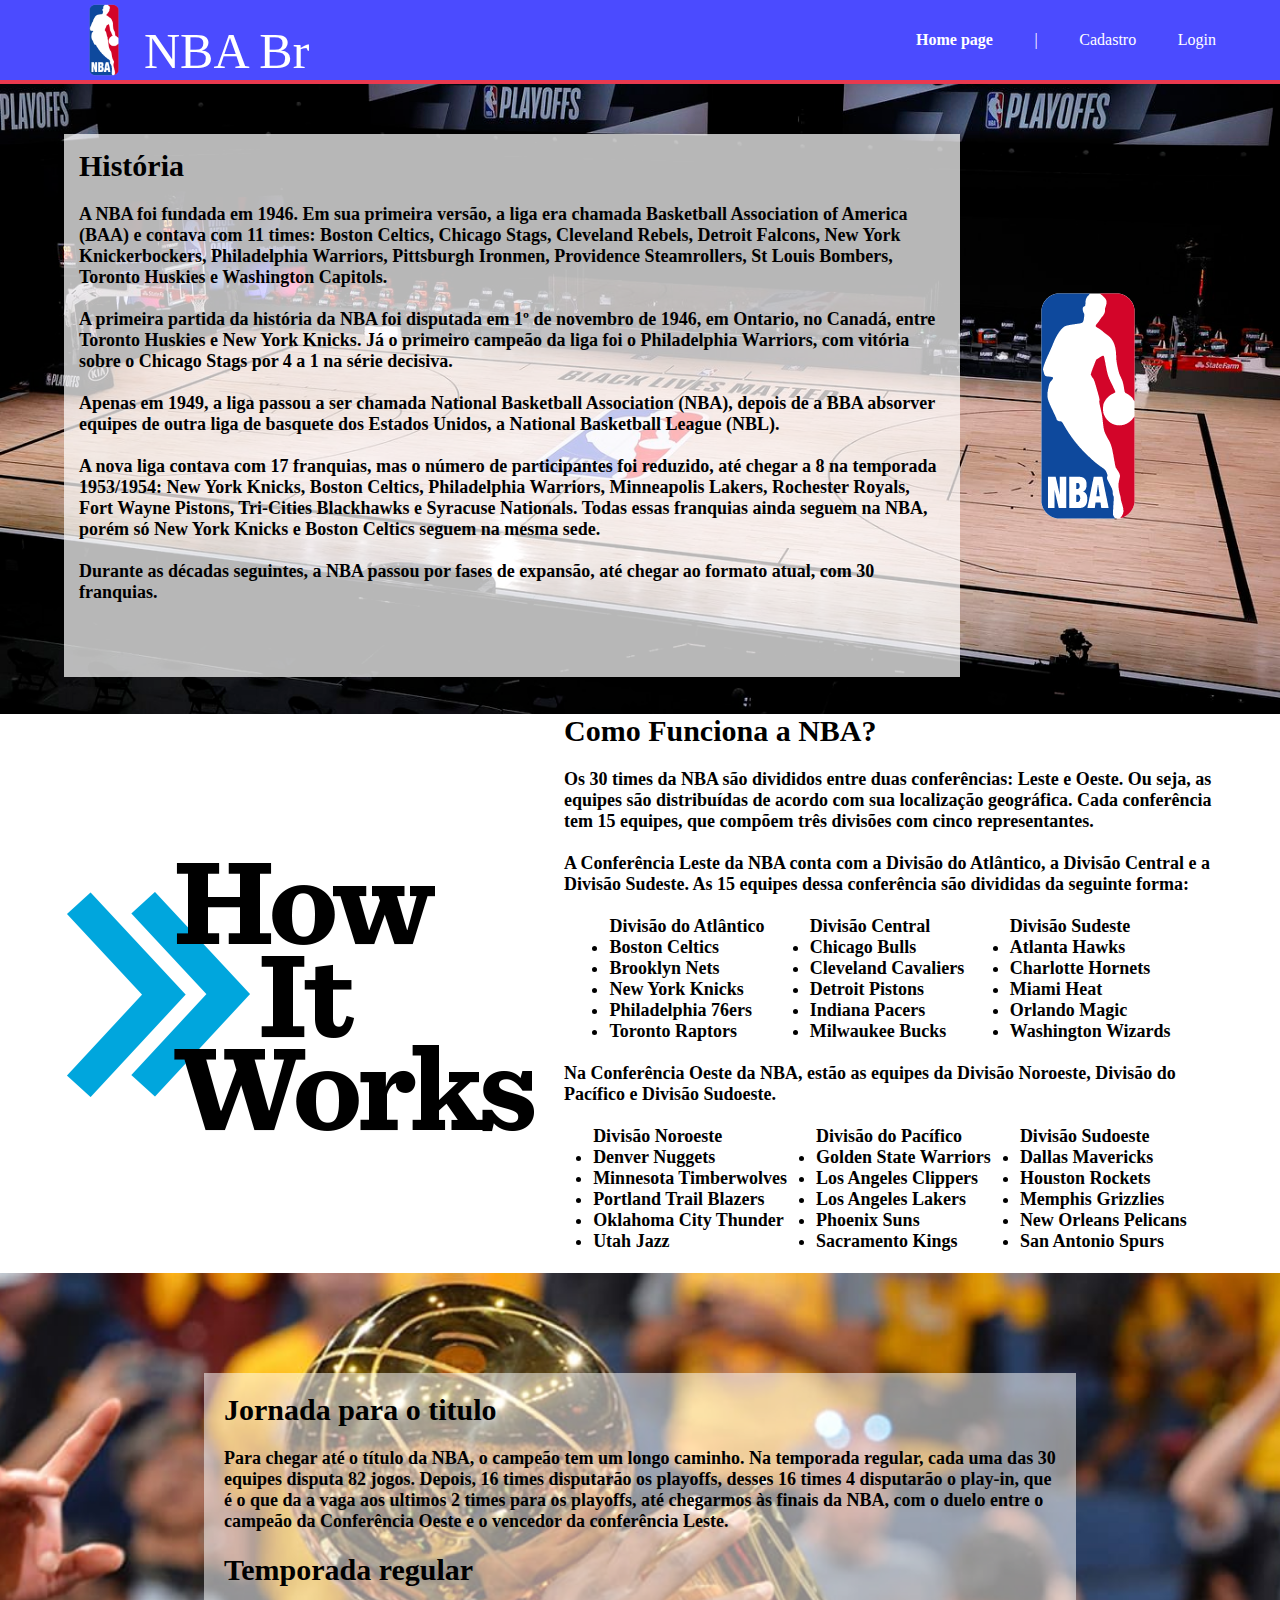
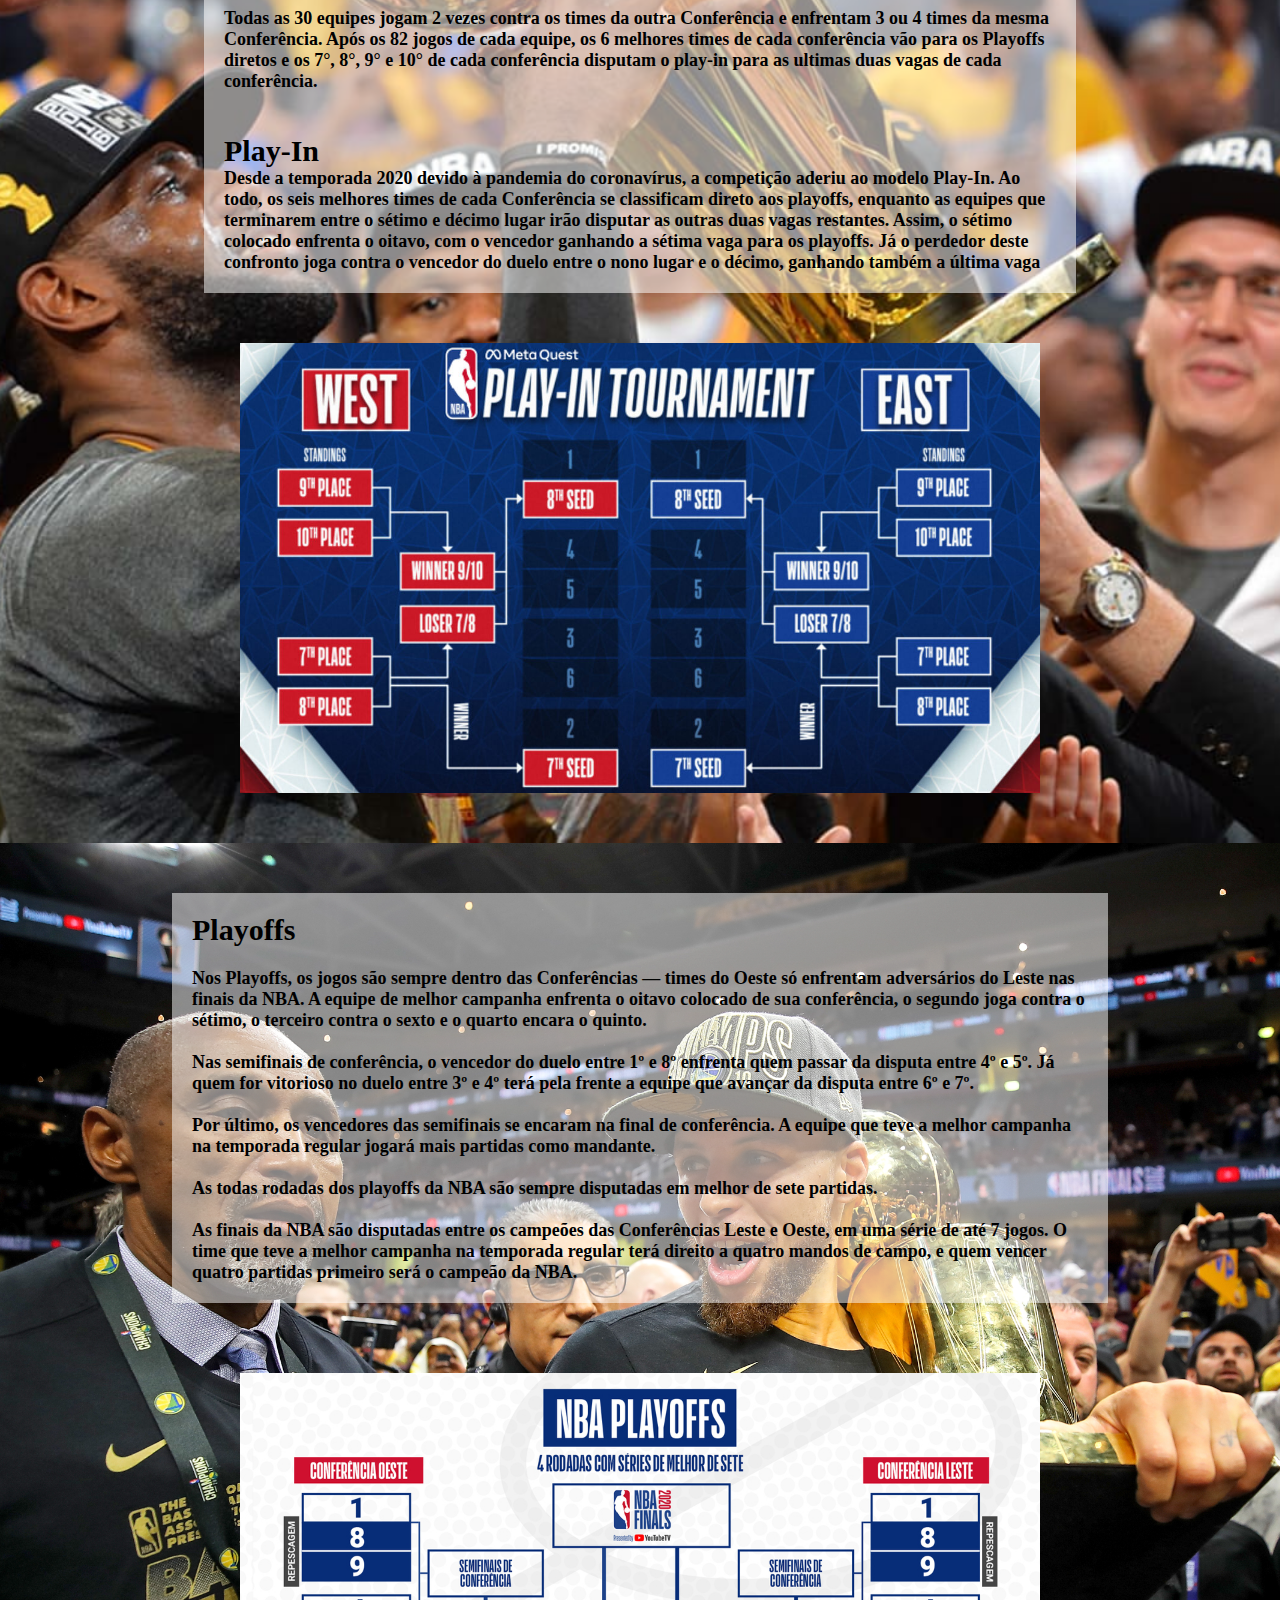
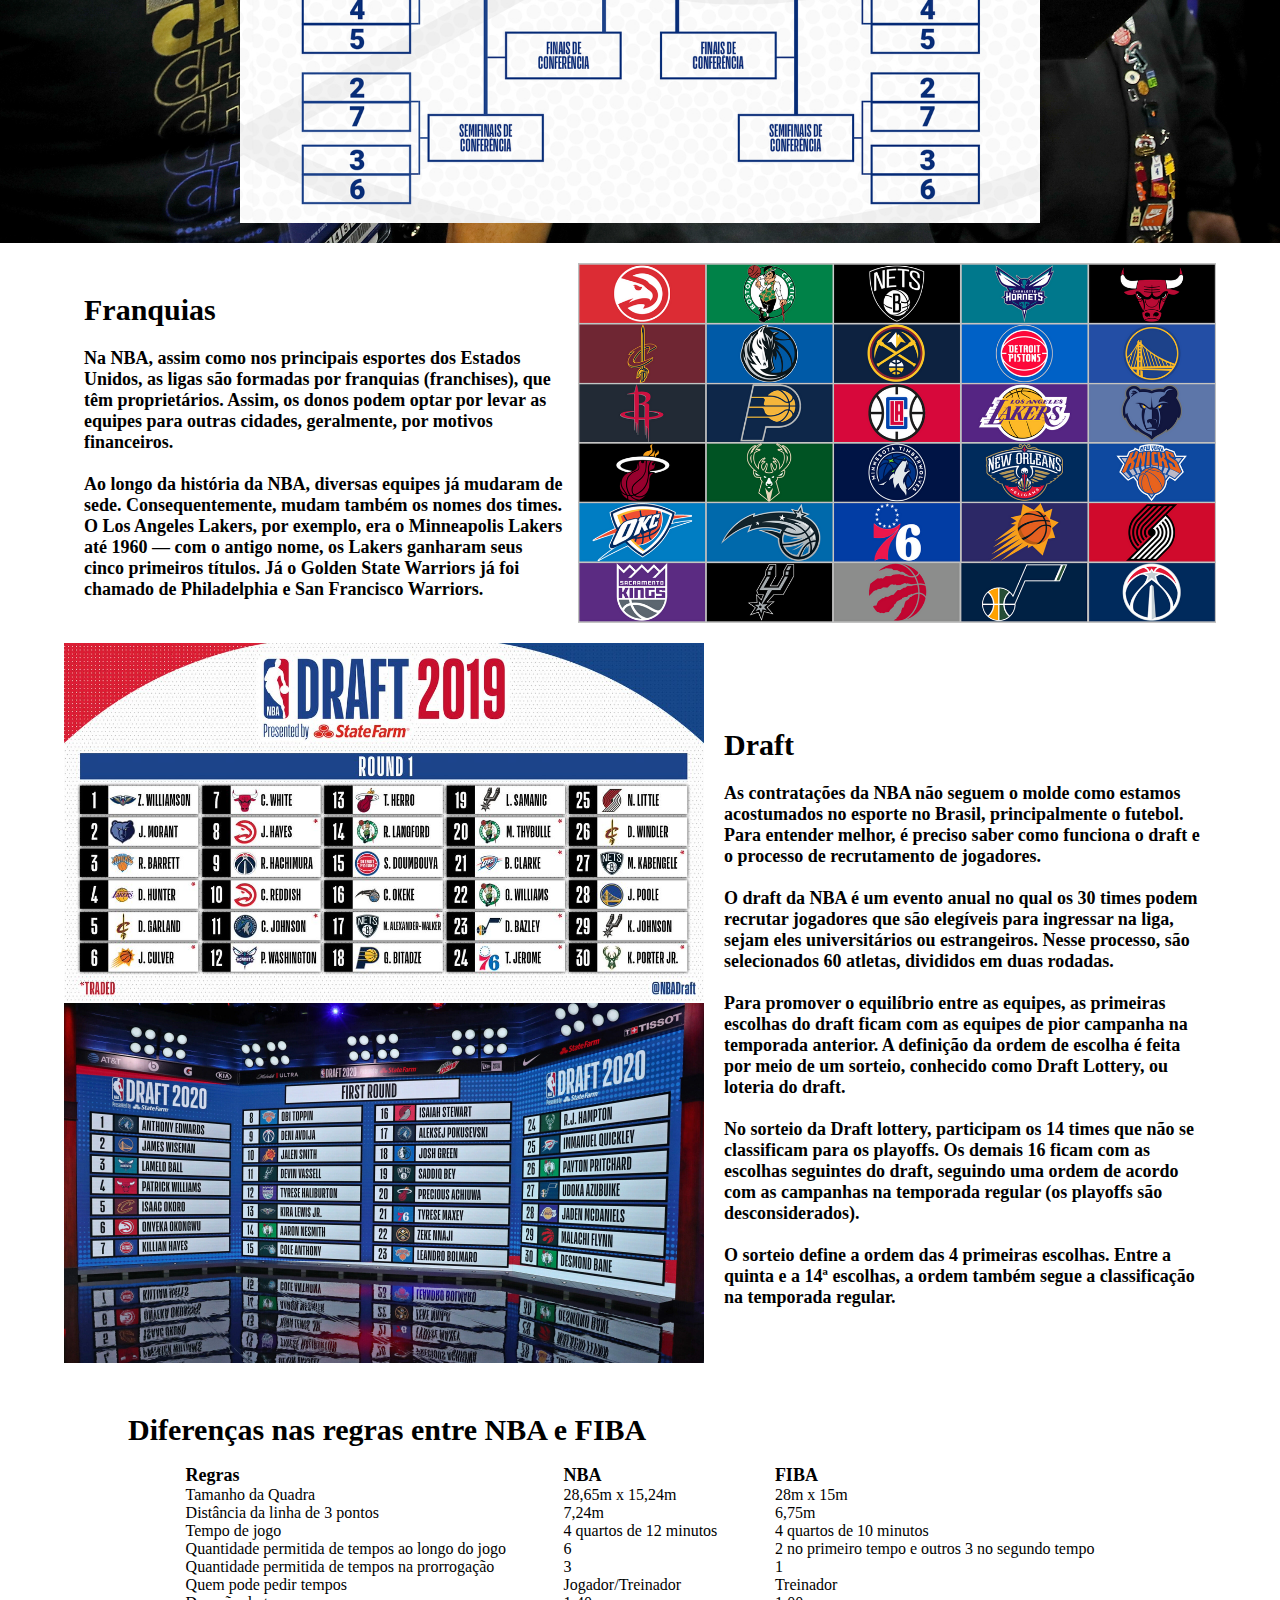
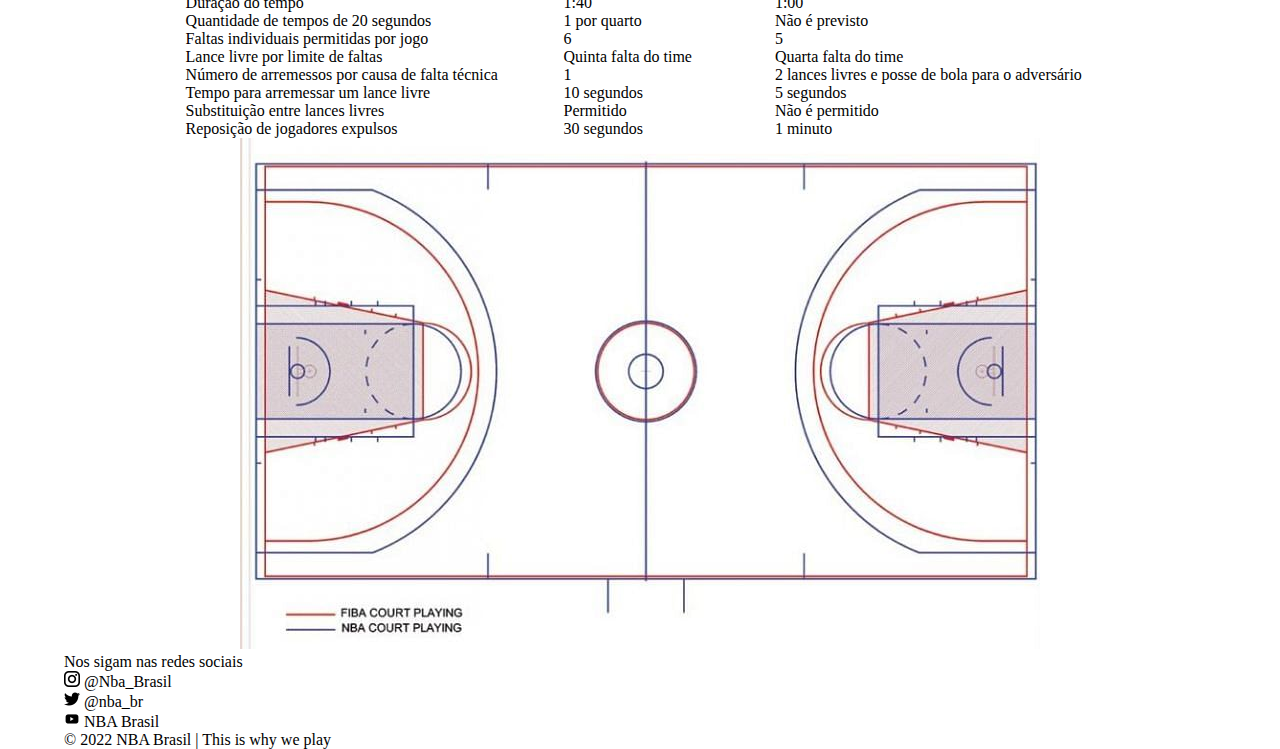
==== index.html @ f2b16d38 "index quase completa" ====
<!DOCTYPE html>
<html lang="en">

<head>
    <meta charset="UTF-8">
    <meta http-equiv="X-UA-Compatible" content="IE=edge">
    <meta name="viewport" content="width=device-width, initial-scale=1.0">
    <link rel="stylesheet" href="./css/index.css">
    <title>NBA Brasil</title>
</head>

<body>
    <!--Header-->
    <div class="header">
        <div class="container">
            <div class="logo_titulo">
                <img class="logo_nba" src="./assets/logonba.png" alt="Logo NBA">
                <h1 class="titulo_header">NBA Br</h1>
            </div>
            <ul class="navegacao_header">
                <li class="agora">Home page</li>
                <li>|</li>
                <li>
                    <a href="#">Cadastro</a>
                </li>
                <li>
                    <a href="#">Login</a>
                </li>
            </ul>
        </div>
    </div>
    <main>
        <div class="banner1">
            <div class="container">
                <div class="historia">
                    <h1 class="titulo_banner">História</h1>
                    <br>
                    <p>A NBA foi fundada em 1946. Em sua primeira versão, a liga era chamada Basketball Association of
                        America (BAA) e contava com 11 times: Boston Celtics, Chicago Stags, Cleveland Rebels, Detroit
                        Falcons, New York Knickerbockers, Philadelphia Warriors, Pittsburgh Ironmen, Providence
                        Steamrollers, St Louis Bombers, Toronto Huskies e Washington Capitols.
                        <br> <br>
                        A primeira partida da história da NBA foi disputada em 1º de novembro de 1946, em Ontario, no
                        Canadá, entre Toronto Huskies e New York Knicks. Já o primeiro campeão da liga foi o
                        Philadelphia Warriors, com vitória sobre o Chicago Stags por 4 a 1 na série decisiva.
                        <br> <br>
                        Apenas em 1949, a liga passou a ser chamada National Basketball Association (NBA), depois de a
                        BBA absorver equipes de outra liga de basquete dos Estados Unidos, a National Basketball League
                        (NBL).
                        <br><br>
                        A nova liga contava com 17 franquias, mas o número de participantes foi reduzido, até chegar a 8
                        na temporada 1953/1954: New York Knicks, Boston Celtics, Philadelphia Warriors, Minneapolis
                        Lakers, Rochester Royals, Fort Wayne Pistons, Tri-Cities Blackhawks e Syracuse Nationals. Todas
                        essas franquias ainda seguem na NBA, porém só New York Knicks e Boston Celtics seguem na mesma
                        sede.
                        <br><br>
                        Durante as décadas seguintes, a NBA passou por fases de expansão, até chegar ao formato atual,
                        com 30 franquias.
                    </p>
                </div>
                <div class="imagem_lateral">
                    <img class="first_imagem_lateral" src="./assets/logonba.png" alt="nba logo">
                </div>
            </div>
        </div>
        <div class="container">
            <div class="funcionamento">
                <div class="imagem_lateral">
                    <img src="./assets/how-it-works.png" alt="">
                </div>
                <div class="texto_funcionamento">
                    <h1 class="titulo_banner">Como Funciona a NBA?</h1> <br>
                    <p>
                        Os 30 times da NBA são divididos entre duas conferências: Leste e Oeste. Ou seja, as equipes são
                        distribuídas de acordo com sua localização geográfica. Cada conferência tem 15 equipes, que
                        compõem
                        três divisões com cinco representantes.
                        <br><br>
                        A Conferência Leste da NBA conta com a Divisão do Atlântico, a Divisão Central e a Divisão
                        Sudeste.
                        As 15 equipes dessa conferência são divididas da seguinte forma: <br> <br>
                    <div class="divisoes">
                        <div class="divisao_Atlântico">
                            Divisão do Atlântico
                            <li>
                                Boston Celtics
                            </li>
                            <li>
                                Brooklyn Nets
                            </li>
                            <li>
                                New York Knicks
                            </li>
                            <li>
                                Philadelphia 76ers
                            </li>
                            <li>
                                Toronto Raptors
                            </li>
                        </div>
                        <div class="divisao_central">
                            Divisão Central
                            <li>
                                Chicago Bulls
                            </li>
                            <li>
                                Cleveland Cavaliers
                            </li>
                            <li>
                                Detroit Pistons
                            </li>
                            <li>
                                Indiana Pacers
                            </li>
                            <li>
                                Milwaukee Bucks
                            </li>
                        </div>
                        <div class="divisoes_Sudeste">
                            Divisão Sudeste
                            <li>
                                Atlanta Hawks
                            </li>
                            <li>
                                Charlotte Hornets
                            </li>
                            <li>
                                Miami Heat
                            </li>
                            <li>
                                Orlando Magic
                            </li>
                            <li>
                                Washington Wizards
                            </li>
                        </div>

                    </div><br>
                    Na Conferência Oeste da NBA, estão as equipes da Divisão Noroeste, Divisão do Pacífico e Divisão
                    Sudoeste. <br><br>
                    <div class="divisoes">
                        <div class="noroeste">

                            Divisão Noroeste
                            <li>
                                Denver Nuggets
                            </li>
                            <li>
                                Minnesota Timberwolves
                            </li>
                            <li>
                                Portland Trail Blazers
                            </li>
                            <li>
                                Oklahoma City Thunder
                            </li>
                            <li>
                                Utah Jazz
                            </li>
                        </div>
                        <div class="pacifico">

                            Divisão do Pacífico
                            <li>
                                Golden State Warriors
                            </li>
                            <li>
                                Los Angeles Clippers
                            </li>
                            <li>
                                Los Angeles Lakers
                            </li>
                            <li>
                                Phoenix Suns
                            </li>
                            <li>
                                Sacramento Kings
                            </li>
                        </div>
                        <div class="sudoeste">

                            Divisão Sudoeste
                            <li>
                                Dallas Mavericks
                            </li>
                            <li>
                                Houston Rockets
                            </li>
                            <li>
                                Memphis Grizzlies
                            </li>
                            <li>
                                New Orleans Pelicans
                            </li>
                            <li>
                                San Antonio Spurs
                            </li>
                        </div>
                    </div>
                    </p> <br>
                </div>
            </div>
        </div>
        <div class="banner2">
            <div class="container">
                <div class="temporada">
                    <h1 class="titulo_banner">Jornada para o titulo</h1><br>
                    <p>
                        Para chegar até o título da NBA, o campeão tem um longo caminho. Na temporada regular, cada uma
                        das 30 equipes disputa 82 jogos. Depois, 16 times disputarão os playoffs, desses 16 times 4
                        disputarão o play-in, que é o que da a vaga aos ultimos 2 times para os playoffs, até chegarmos às finais da NBA, com o duelo entre o campeão da Conferência Oeste e o vencedor da conferência Leste. <br><br>

                    <h1 class="titulo_banner">Temporada regular</h1> <br>
                    Todas as 30 equipes jogam 2 vezes contra os times da outra Conferência e enfrentam 3 ou 4 times da
                    mesma Conferência. Após os 82 jogos de cada equipe, os 6 melhores times de cada conferência vão para os Playoffs diretos e os 7°, 8°, 9° e 10° de cada conferência disputam o play-in para as ultimas
                    duas vagas de cada conferência.
                    </p><br><br>
                    <p>
                    <h1 class="titulo_banner">Play-In</h1>
                    Desde a temporada 2020 devido à pandemia do coronavírus, a competição aderiu ao modelo Play-In. Ao
                    todo, os seis melhores times de cada Conferência se classificam direto aos playoffs, enquanto as
                    equipes que terminarem entre o sétimo e décimo lugar irão disputar as outras duas vagas restantes.
                    Assim, o sétimo colocado enfrenta o oitavo, com o vencedor ganhando a sétima vaga para os playoffs.
                    Já o perdedor deste confronto joga contra o vencedor do duelo entre o nono lugar e o décimo,
                    ganhando também a última vaga
                    </p>
                </div>
                <img class="img_lebron_winnig" src="./assets/play-in.jpg" alt="">
            </div>
        </div>
        <div class="banner3">
            <div class="container">
                <div class="play_off">
                    <h1 class="titulo_banner">Playoffs</h1> <br>
                    <p>
                        Nos Playoffs, os jogos são sempre dentro das Conferências — times do Oeste só enfrentam
                        adversários do Leste nas finais da NBA. A equipe de melhor campanha enfrenta o oitavo colocado
                        de sua conferência, o segundo joga contra o sétimo, o terceiro contra o sexto e o quarto encara o quinto.
                        <br><br>
                        Nas semifinais de conferência, o vencedor do duelo entre 1º e 8º enfrenta quem passar da disputa entre 4º e 5º. Já quem for vitorioso no duelo entre 3º e 4º terá pela frente a equipe que avançar da disputa entre 6º e 7º.
                        <br><br>
                        Por último, os vencedores das semifinais se encaram na final de conferência. A equipe que teve a melhor campanha na temporada regular jogará mais partidas como mandante.
                        <br><br>
                        As todas rodadas dos playoffs da NBA são sempre disputadas em melhor de sete partidas. <br><br>
                        As finais da NBA são disputadas entre os campeões das Conferências Leste e Oeste, em uma série
                        de até 7 jogos. O time que teve a melhor campanha na temporada regular terá direito a quatro
                        mandos de campo, e quem vencer quatro partidas primeiro será o campeão da NBA.
                    </p>
                </div>
                <img class="img_curry_winnig" src="./assets/play-off.jpg" alt="">
            </div>
        </div>
        <div class="container">
            <div class="franquias">
                <h1 class="titulo_banner">Franquias</h1> <br>
                <p>
                    Na NBA, assim como nos principais esportes dos Estados Unidos, as ligas são formadas por franquias
                    (franchises), que têm proprietários. Assim, os donos podem optar por levar as equipes para outras
                    cidades, geralmente, por motivos financeiros. <br><br>

                    Ao longo da história da NBA, diversas equipes já mudaram de sede. Consequentemente, mudam também os nomes dos times. O Los Angeles Lakers, por exemplo, era o Minneapolis Lakers até 1960 — com o antigo nome, os Lakers ganharam seus cinco primeiros títulos. Já o Golden State Warriors já foi chamado de Philadelphia e San Francisco Warriors.
                </p>
            </div>
            <img class="imagem_franquias" src="./assets/franquias.png" alt="">
        </div>
        <div class="container">
            <div class="imagens_draft">
                <img src="./assets/draft_2019.jpg" alt="" class="imagem_draft">
                <img src="./assets/draft_2020.png" alt="" class="imagem_draft_2020">
            </div>
            <div class="draft">
                <h1 class="titulo_banner">Draft</h1> <br>
                <p>
                    As contratações da NBA não seguem o molde como estamos acostumados no esporte no Brasil, principalmente o futebol. Para entender melhor, é preciso saber como funciona o draft e o processo de recrutamento de jogadores. <br><br>
                    O draft da NBA é um evento anual no qual os 30 times podem recrutar jogadores que são elegíveis para ingressar na liga, sejam eles universitários ou estrangeiros. Nesse processo, são selecionados 60 atletas, divididos em duas rodadas. <br><br>

                    Para promover o equilíbrio entre as equipes, as primeiras escolhas do draft ficam com as equipes de pior campanha na temporada anterior. A definição da ordem de escolha é feita por meio de um sorteio, conhecido como Draft Lottery, ou loteria do draft. <br><br>

                    No sorteio da Draft lottery, participam os 14 times que não se classificam para os playoffs. Os demais 16 ficam com as escolhas seguintes do draft, seguindo uma ordem de acordo com as campanhas na temporada regular (os playoffs são desconsiderados). <br><br>

                    O sorteio define a ordem das 4 primeiras escolhas. Entre a quinta e a 14ª escolhas, a ordem também segue a classificação na temporada regular.
                </p>
            </div>
        </div>
        <div class="container_nba_x_fiba">
            <div class="diferenca_nba">
                <h1 class="titulo_banner">Diferenças nas regras entre NBA e FIBA</h1> <br>
                <div class="regras_diferentes">
                    <div class="regras_gerais"> 
                        <h1 class="lista_regras">Regras</h1>
                        <li>Tamanho da Quadra</li>
                        <li>Distância da linha de 3 pontos</li>
                        <li>Tempo de jogo</li>
                        <li>Quantidade permitida de tempos ao longo do jogo</li>
                        <li>Quantidade permitida de tempos na prorrogação</li>
                        <li>Quem pode pedir tempos</li>
                        <li>Duração do tempo</li>
                        <li>Quantidade de tempos de 20 segundos</li>
                        <li>Faltas individuais permitidas por jogo	</li>
                        <li>Lance livre por limite de faltas</li>
                        <li>Número de arremessos por causa de falta técnica</li>
                        <li>Tempo para arremessar um lance livre</li>
                        <li>Substituição entre lances livres</li>
                        <li>Reposição de jogadores expulsos</li>
                    </div>
                    <div class="nba_regas"> 
                        <h1 class="lista_regras">NBA</h1>
                        <li>28,65m x 15,24m</li>
                        <li>7,24m</li>
                        <li>4 quartos de 12 minutos</li>
                        <li>6</li>
                        <li>3</li>
                        <li>Jogador/Treinador</li>
                        <li>1:40</li>
                        <li>1 por quarto</li>
                        <li>6</li>
                        <li>Quinta falta do time</li>
                        <li>1</li>
                        <li>10 segundos</li>
                        <li>Permitido</li>
                        <li>30 segundos</li>
                    </div>
                    <div class="fiba_regras">
                        <h1 class="lista_regras">FIBA</h1>
                        <li>28m x 15m</li>
                        <li>6,75m</li>
                        <li>4 quartos de 10 minutos</li>
                        <li>2 no primeiro tempo e outros 3 no segundo tempo</li>
                        <li>1</li>
                        <li>Treinador</li>
                        <li>1:00</li>
                        <li>Não é previsto</li>
                        <li>5</li>
                        <li>Quarta falta do time</li>
                        <li>2 lances livres e posse de bola para o adversário</li>
                        <li>5 segundos</li>
                        <li>Não é permitido</li>
                        <li>1 minuto</li>
                    </div>
                </div>
            </div>
            <div class="imagem_nba_x_fiba">
                <img src="./assets/nbaCourtVSfibaCourt.jpg" alt="">
            </div>
        </div>
    </main>



    <footer class="footer">
        <div class="container">
            <div class="redes_sociais">
                <span class="titulo">Nos sigam nas redes sociais</span>
                <div class="instagram">
                    <img src="./assets/instagram.png" alt="">
                    <span class="texto_redes_sociais">@Nba_Brasil</span>
                </div>
                <div class="twitter">
                    <img src="./assets/twitter.png" alt="" srcset="">
                    <span class="texto_redes_sociais">@nba_br</span>
                </div>
                <div class="youtube">
                    <img src="./assets/youtube.png" alt="" srcset="">
                    <span class="texto_redes_sociais">NBA Brasil</span>
                </div>
            </div>
        </div>
        <div class="hr">

        </div>
        <div class="container">
            <div class="fimFooter">
                <span>© 2022 NBA Brasil | This is why we play</span>
            </div>
        </div>
    </footer>
</body>

</html>
---- css/index.css ----
* {
	margin: 0;
	padding: 0;
	border: 0;
	font-size: 100%;
	font: inherit;
	vertical-align: baseline;
}

/*Header*/
.header{
    background-color: rgba(37, 37, 255, 0.822);
    border-bottom: 4px solid rgba(255, 55, 55, 0.877);
}
.container {
    width: 90%;
    margin: auto;
    display: flex;
  }

.logo_titulo{
    display: flex;
    flex-direction: row;
    align-items: flex-end;
}

.logo_nba{
    max-width: 80px;
    max-height: 80px;
    width: auto;
    height: auto;
}

.titulo_header{
    font-size: 50px;
    color: rgb(255, 255, 255);
}

.header .container{
    justify-content: space-between;
}

.agora {
    font-weight: 800;
  }

.navegacao_header{
    width: 300px;
    display: flex;
    align-items: center;
    justify-content: space-between;
    list-style: none;
    color: white;
}

.navegacao_header a{
    text-decoration: none;
    color: white;
}

/*Main*/
/*historia*/
.banner1{
    background-image: url("../assets/nbaCourt.jpg");
    background-size: cover;
    background-position: center center;
    height: 70vh;
}

.titulo_banner{
    font-size: 30px;
    font-weight: bold;
}

.imagem_lateral{
    display: flex;
    align-items: center;
}

.first_imagem_lateral{
    width: 20vw;
}

.historia{
    width: 70vw;
    height: 57vh;
    background-color: rgba(255, 255, 255, 0.719);
    margin-top: 50px;
    margin-bottom: 50px;
    padding: 15px;
    font-weight: 800;
    font-size: large;
}

/*funcionamento*/
.funcionamento{
    display: flex;
}

.divisoes{
    display: flex;
    justify-content: space-evenly;
}

.texto_funcionamento{
    font-size: large;
    font-weight: 550;
    margin-left: 20px;
}

/*temporada*/
.banner2{
    background-image: url("../assets/lebron_winnig.jpg");
    background-size: cover;
    background-position: center center;
    padding: 50px;
}

.banner2 .container{
    display: flex;
    flex-direction: column;
    align-items: center;
    justify-content: center;
}
.temporada{
    width: 65vw;
    background-color: rgba(255, 255, 255, 0.534);
    font-weight: 800;
    font-size: large;
    margin: 50px;
    padding: 20px;
}

.img_lebron_winnig{
    max-height: 50vh;
}

/*playoofs*/
.banner3{
    background-image: url("../assets/curry_champs.jpg");
    background-size: cover;
}
.banner3 .container{
    display: flex;
    flex-direction: column;
    align-items: center;
    justify-content: center;
}

.play_off{
    width: 70vw;
    background-color: rgba(255, 255, 255, 0.514);
    font-weight: 800;
    font-size: large;
    margin: 50px;
    padding: 20px;
}
.img_curry_winnig{
    max-height: 50vh;
    margin: 20px;
}

/*franquias*/
.franquias{
    margin-top: 50px;
    margin-right: 15px;
    font-size: large;
    font-weight: 550;
    margin-left: 20px;
}

.imagem_franquias{
    margin-top: 20px;
    max-height: 40vh;
}

/*Draft*/

.draft{
    margin-top: 50px;
    margin-right: 15px;
    font-size: large;
    font-weight: 550;
    margin-left: 20px;
    display: flex;
    flex-direction: column;
    justify-content: center;
}

.imagem_draft{
    margin-top: 20px;
    max-height: 40vh;
    display: flex;
    align-items: center;
    justify-content: center;
}

.imagem_draft_2020{
    max-height: 40vh;
}
.imagens_draft{
    display: flex;
    flex-direction: column;
}

/*diferenca_nba*/
.regras_diferentes{
    width: 80vw;
    display: flex;
    list-style: none;
    justify-content: space-evenly;
}

.lista_regras{
    font-size: large;
    font-weight: 600;
}

.diferenca_nba{
    margin-top: 50px;
}

.container_nba_x_fiba{
    display: flex;
    justify-content: center;
    align-items: center;
    width: 90%;
    margin: auto;
    flex-direction: column;
}
/*Footer*/
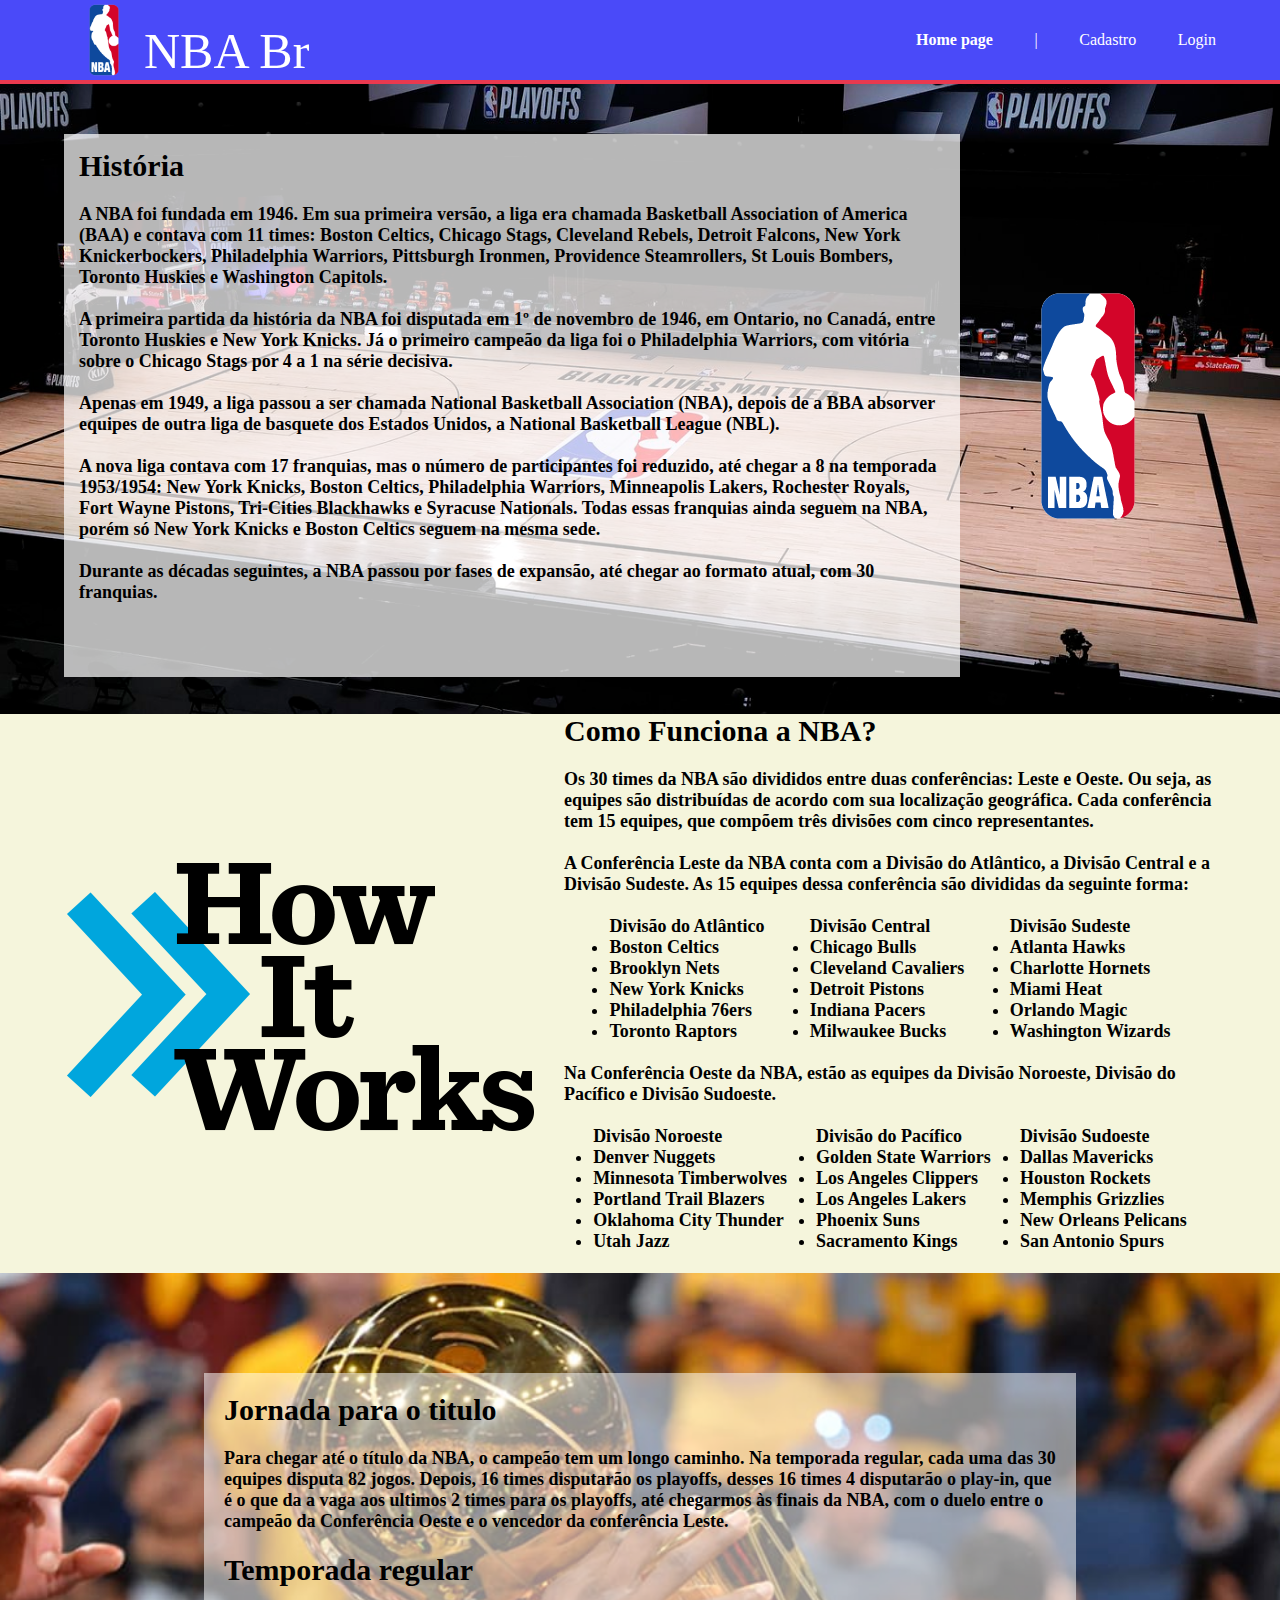
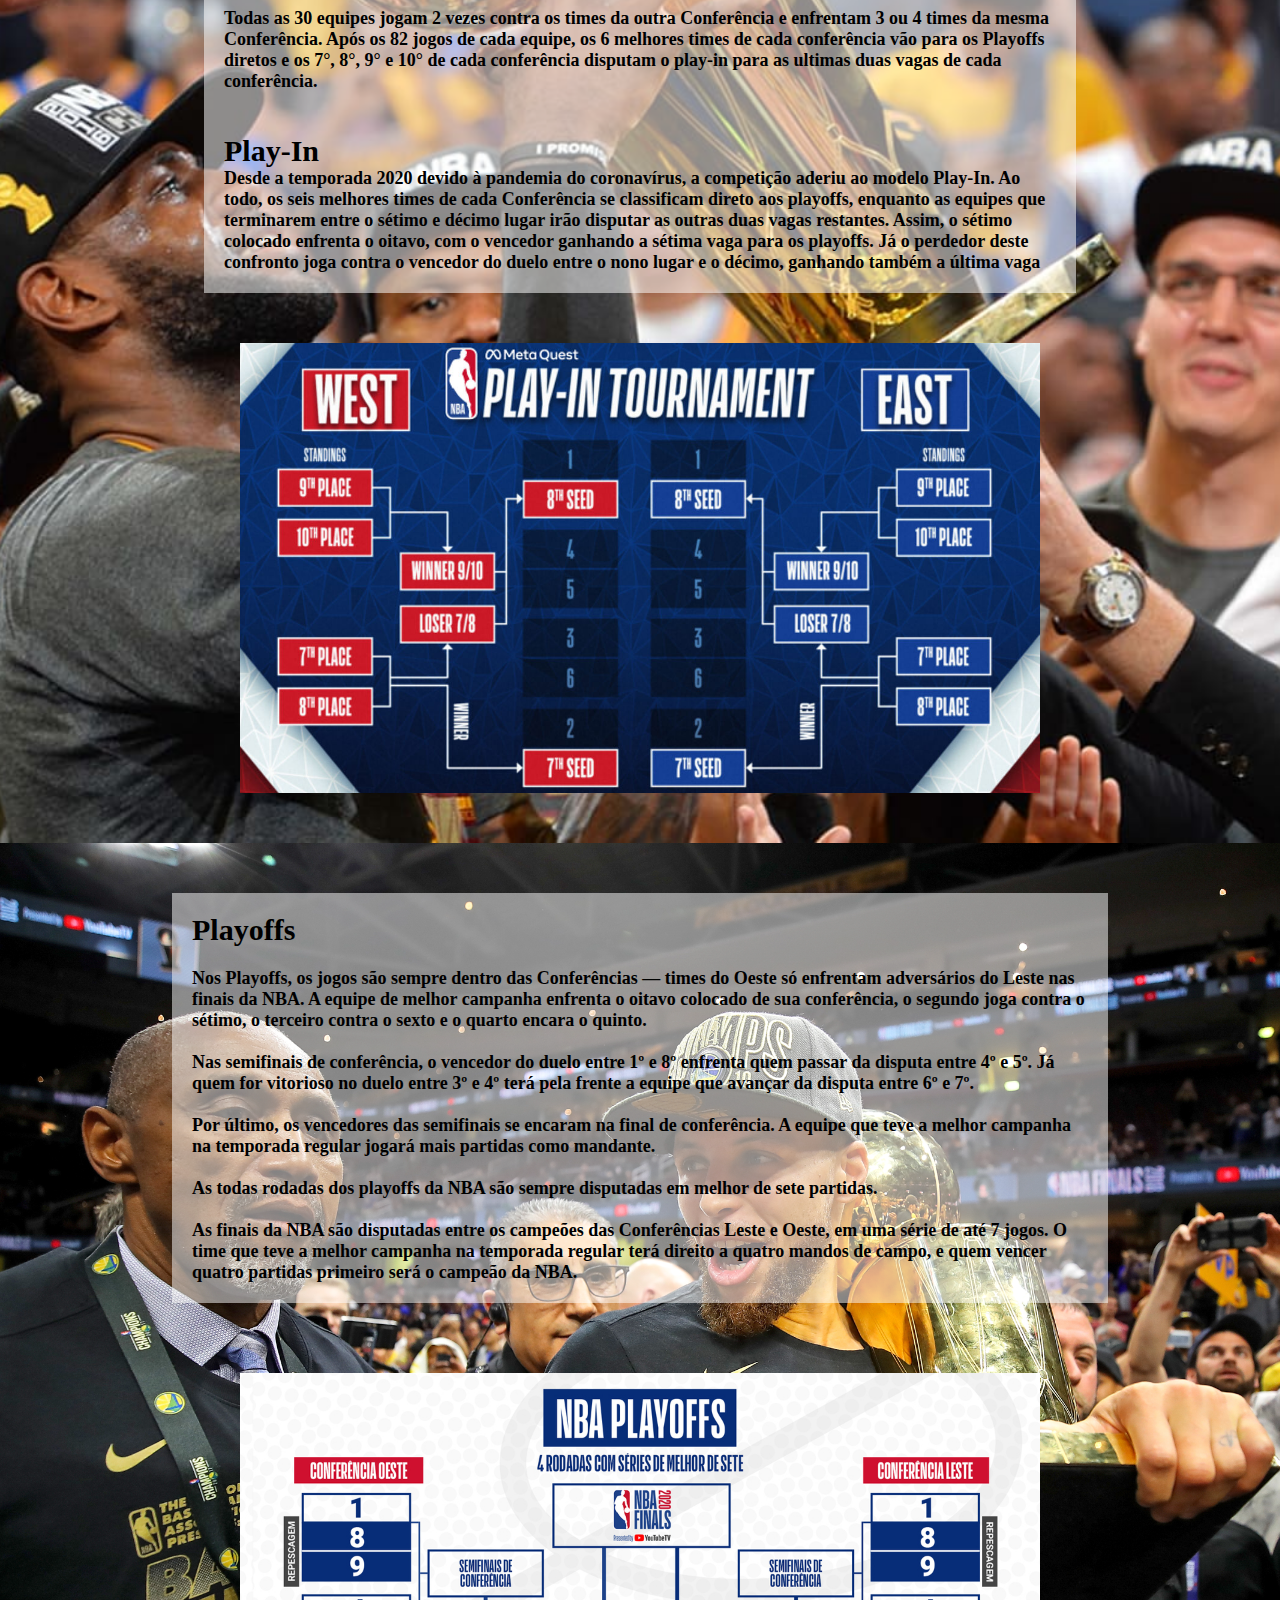
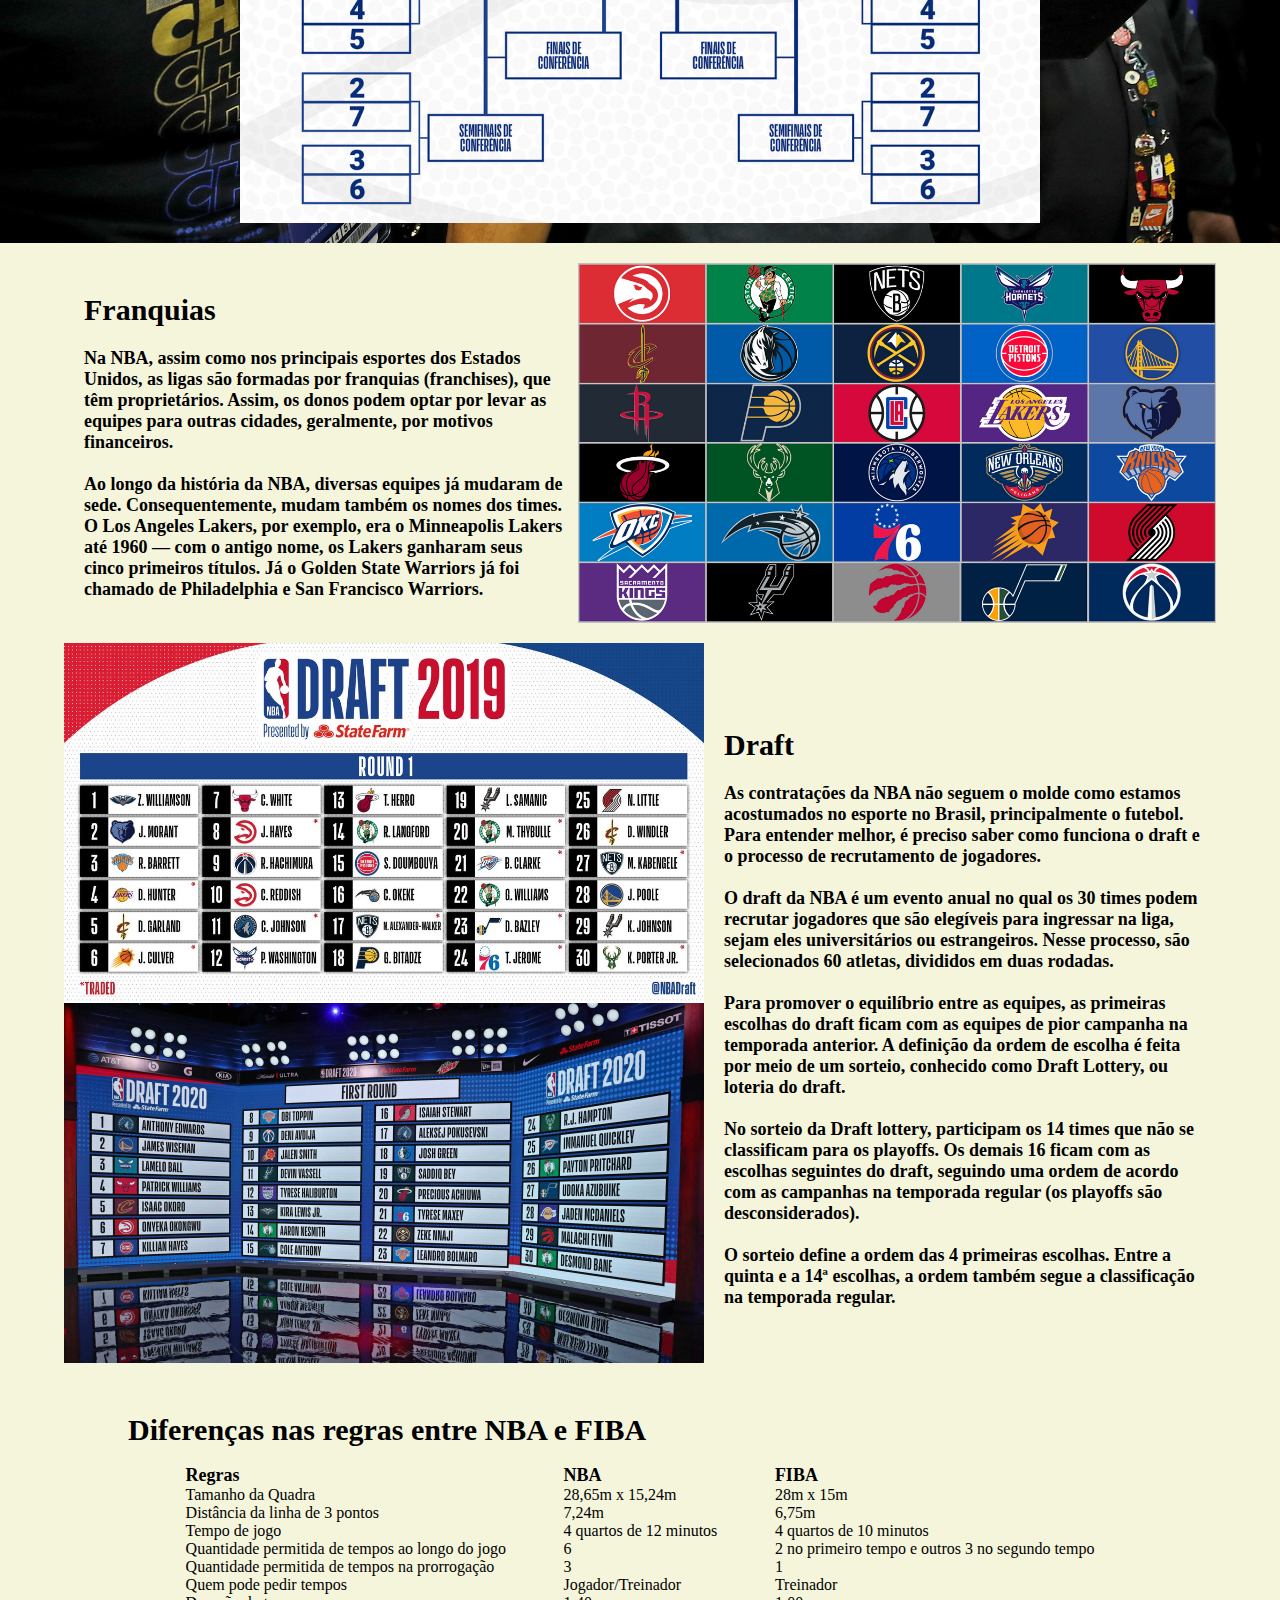
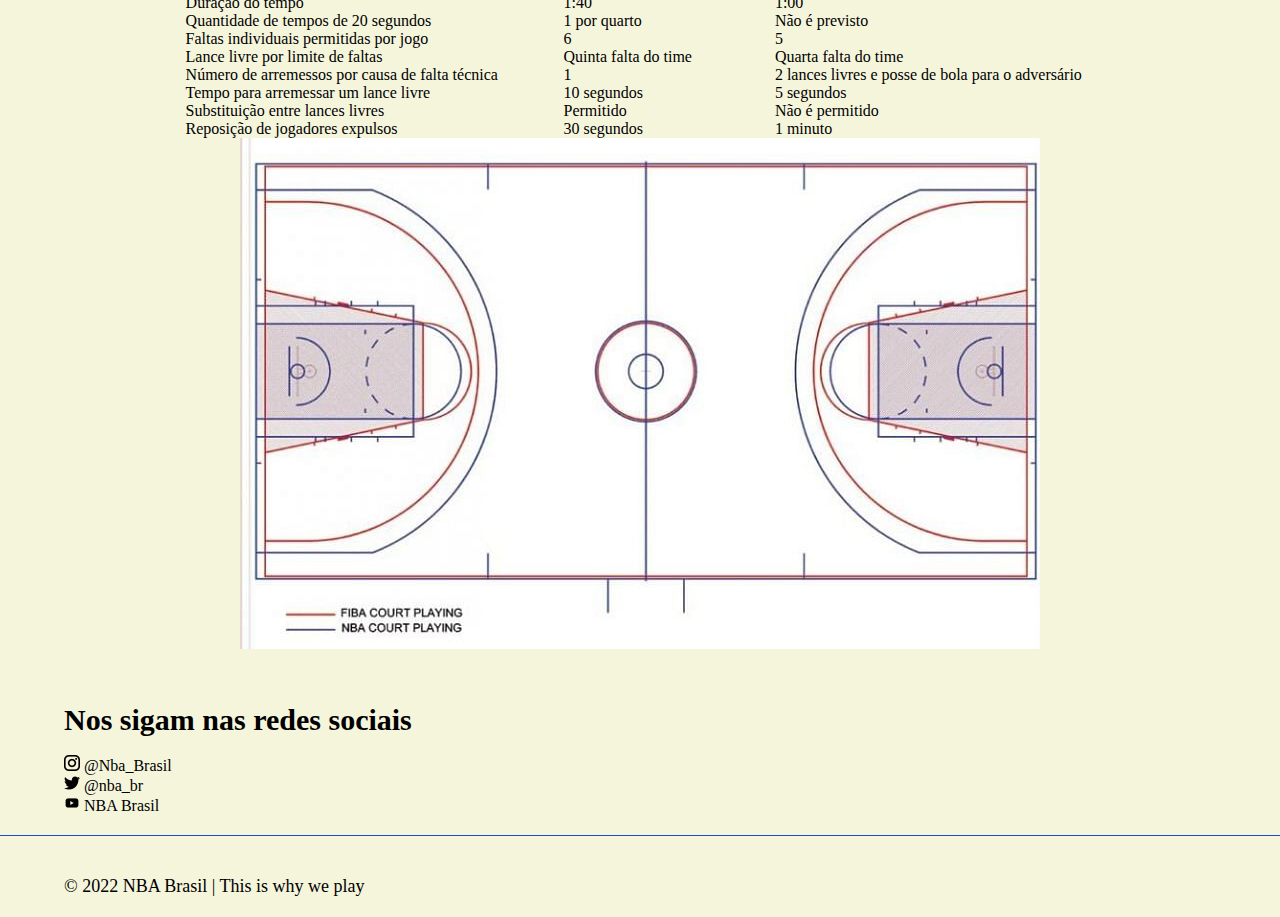
==== commit 0bbe91d1: "Tela de cadastro" ====
--- a/index.html
+++ b/index.html
@@ -6,10 +6,11 @@
     <meta http-equiv="X-UA-Compatible" content="IE=edge">
     <meta name="viewport" content="width=device-width, initial-scale=1.0">
     <link rel="stylesheet" href="./css/index.css">
+    <link rel="stylesheet" href="./css/geral.css">
     <title>NBA Brasil</title>
 </head>
 
-<body>
+<body class="body">
     <!--Header-->
     <div class="header">
         <div class="container">
@@ -21,7 +22,7 @@
                 <li class="agora">Home page</li>
                 <li>|</li>
                 <li>
-                    <a href="#">Cadastro</a>
+                    <a href="./cadastro.html">Cadastro</a>
                 </li>
                 <li>
                     <a href="#">Login</a>
@@ -344,13 +345,11 @@
             </div>
         </div>
     </main>
-
-
-
+    
     <footer class="footer">
         <div class="container">
             <div class="redes_sociais">
-                <span class="titulo">Nos sigam nas redes sociais</span>
+                <span class="titulo_banner">Nos sigam nas redes sociais</span> <br> <br>
                 <div class="instagram">
                     <img src="./assets/instagram.png" alt="">
                     <span class="texto_redes_sociais">@Nba_Brasil</span>
@@ -369,7 +368,7 @@
 
         </div>
         <div class="container">
-            <div class="fimFooter">
+            <div class="fim_footer">
                 <span>© 2022 NBA Brasil | This is why we play</span>
             </div>
         </div>
--- a/css/index.css
+++ b/css/index.css
@@ -1,62 +1,3 @@
-* {
-	margin: 0;
-	padding: 0;
-	border: 0;
-	font-size: 100%;
-	font: inherit;
-	vertical-align: baseline;
-}
-
-/*Header*/
-.header{
-    background-color: rgba(37, 37, 255, 0.822);
-    border-bottom: 4px solid rgba(255, 55, 55, 0.877);
-}
-.container {
-    width: 90%;
-    margin: auto;
-    display: flex;
-  }
-
-.logo_titulo{
-    display: flex;
-    flex-direction: row;
-    align-items: flex-end;
-}
-
-.logo_nba{
-    max-width: 80px;
-    max-height: 80px;
-    width: auto;
-    height: auto;
-}
-
-.titulo_header{
-    font-size: 50px;
-    color: rgb(255, 255, 255);
-}
-
-.header .container{
-    justify-content: space-between;
-}
-
-.agora {
-    font-weight: 800;
-  }
-
-.navegacao_header{
-    width: 300px;
-    display: flex;
-    align-items: center;
-    justify-content: space-between;
-    list-style: none;
-    color: white;
-}
-
-.navegacao_header a{
-    text-decoration: none;
-    color: white;
-}
 
 /*Main*/
 /*historia*/
@@ -228,4 +169,3 @@
     margin: auto;
     flex-direction: column;
 }
-/*Footer*/
--- a/css/geral.css
+++ b/css/geral.css
@@ -0,0 +1,87 @@
+* {
+	margin: 0;
+	padding: 0;
+	border: 0;
+	font-size: 100%;
+	font: inherit;
+	vertical-align: baseline;
+}
+
+.body{
+    background-color:beige;
+}
+
+/*Header*/
+.header{
+    background-color: rgba(37, 37, 255, 0.822);
+    border-bottom: 4px solid rgba(255, 55, 55, 0.877);
+}
+.container {
+    width: 90%;
+    margin: auto;
+    display: flex;
+  }
+
+.logo_titulo{
+    display: flex;
+    flex-direction: row;
+    align-items: flex-end;
+}
+
+.logo_nba{
+    max-width: 80px;
+    max-height: 80px;
+    width: auto;
+    height: auto;
+}
+
+.titulo_header{
+    font-size: 50px;
+    color: rgb(255, 255, 255);
+}
+
+.header .container{
+    justify-content: space-between;
+}
+
+.agora {
+    font-weight: 800;
+  }
+
+.navegacao_header{
+    width: 300px;
+    display: flex;
+    align-items: center;
+    justify-content: space-between;
+    list-style: none;
+    color: white;
+}
+
+.navegacao_header a{
+    text-decoration: none;
+    color: white;
+}
+
+
+
+
+
+
+/*Footer*/
+
+.footer{
+    margin-top: 50px;
+}
+
+.hr{
+    background-color: #224acf;
+    height:1px;
+    width: 100%;
+    margin:20px 0;
+  }
+
+  .fim_footer{
+    font-size: 18px;
+    padding-top: 20px;
+    padding-bottom: 20px;
+  }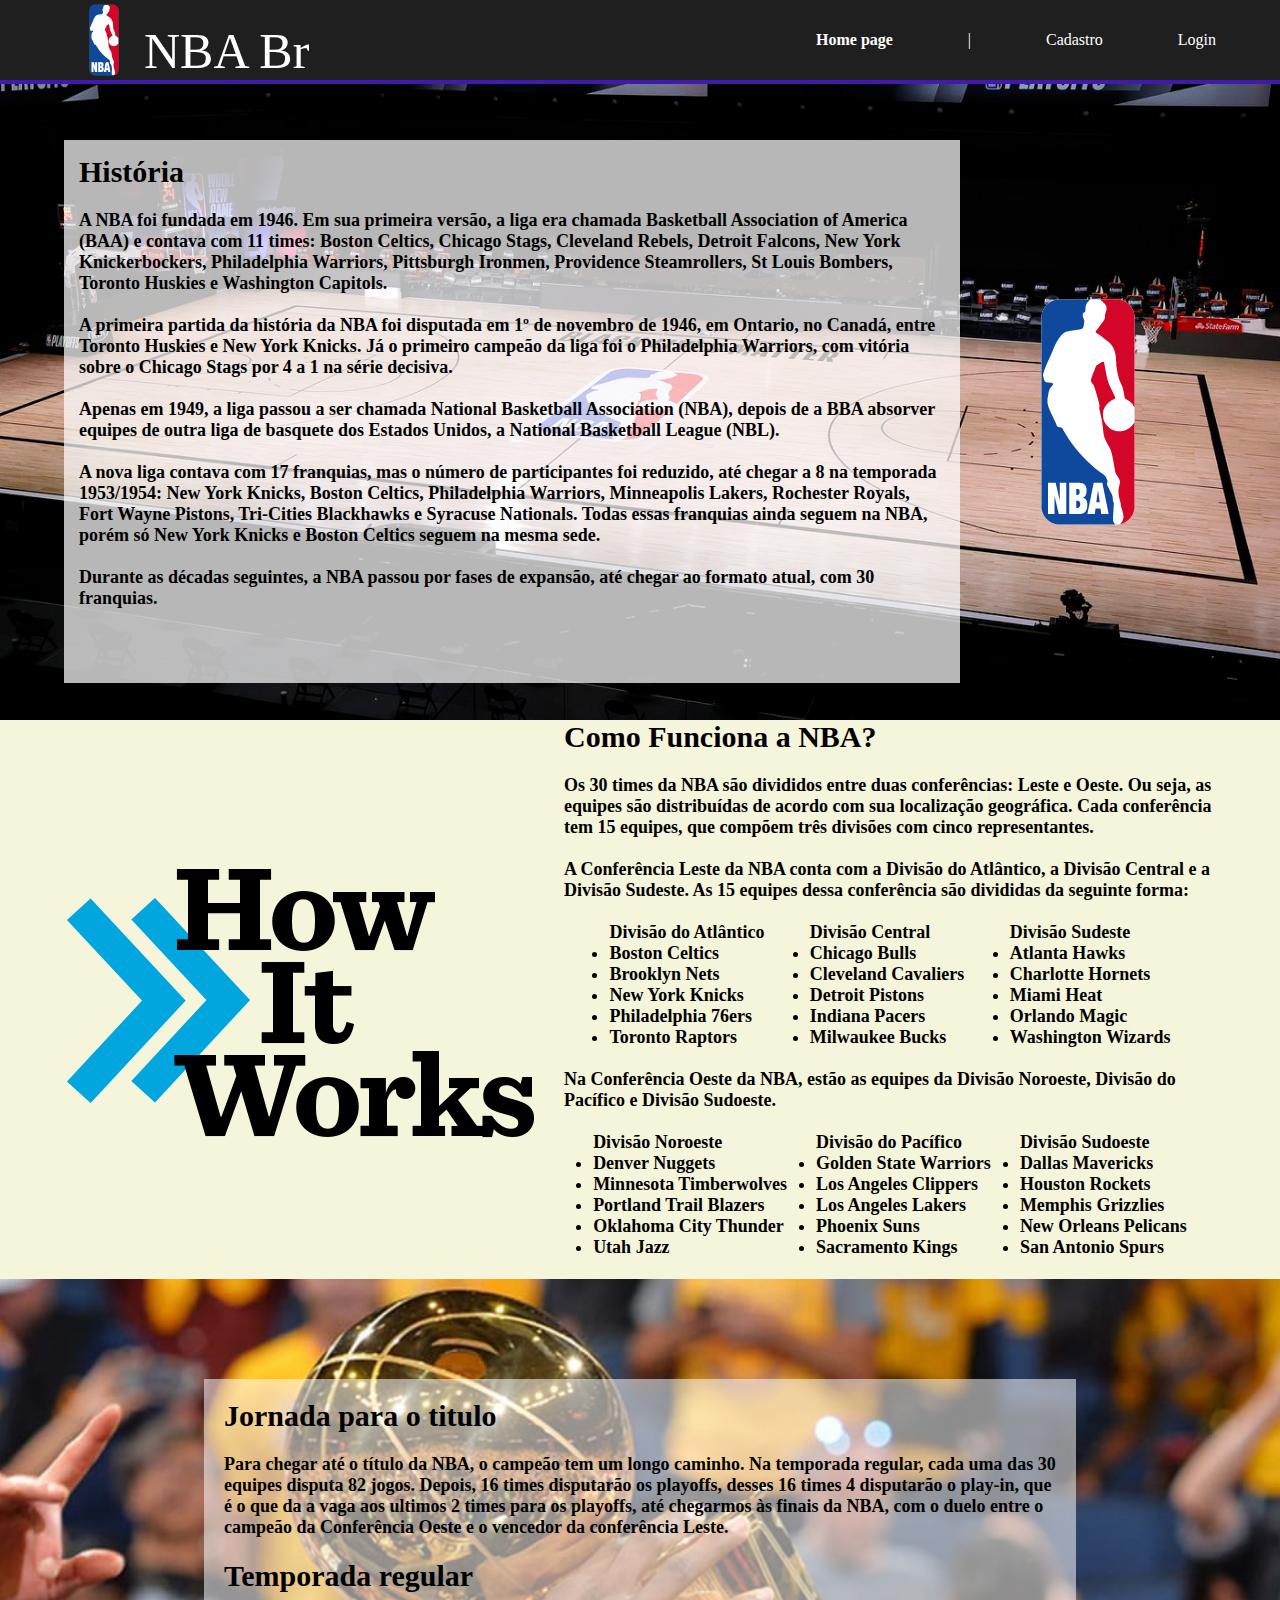
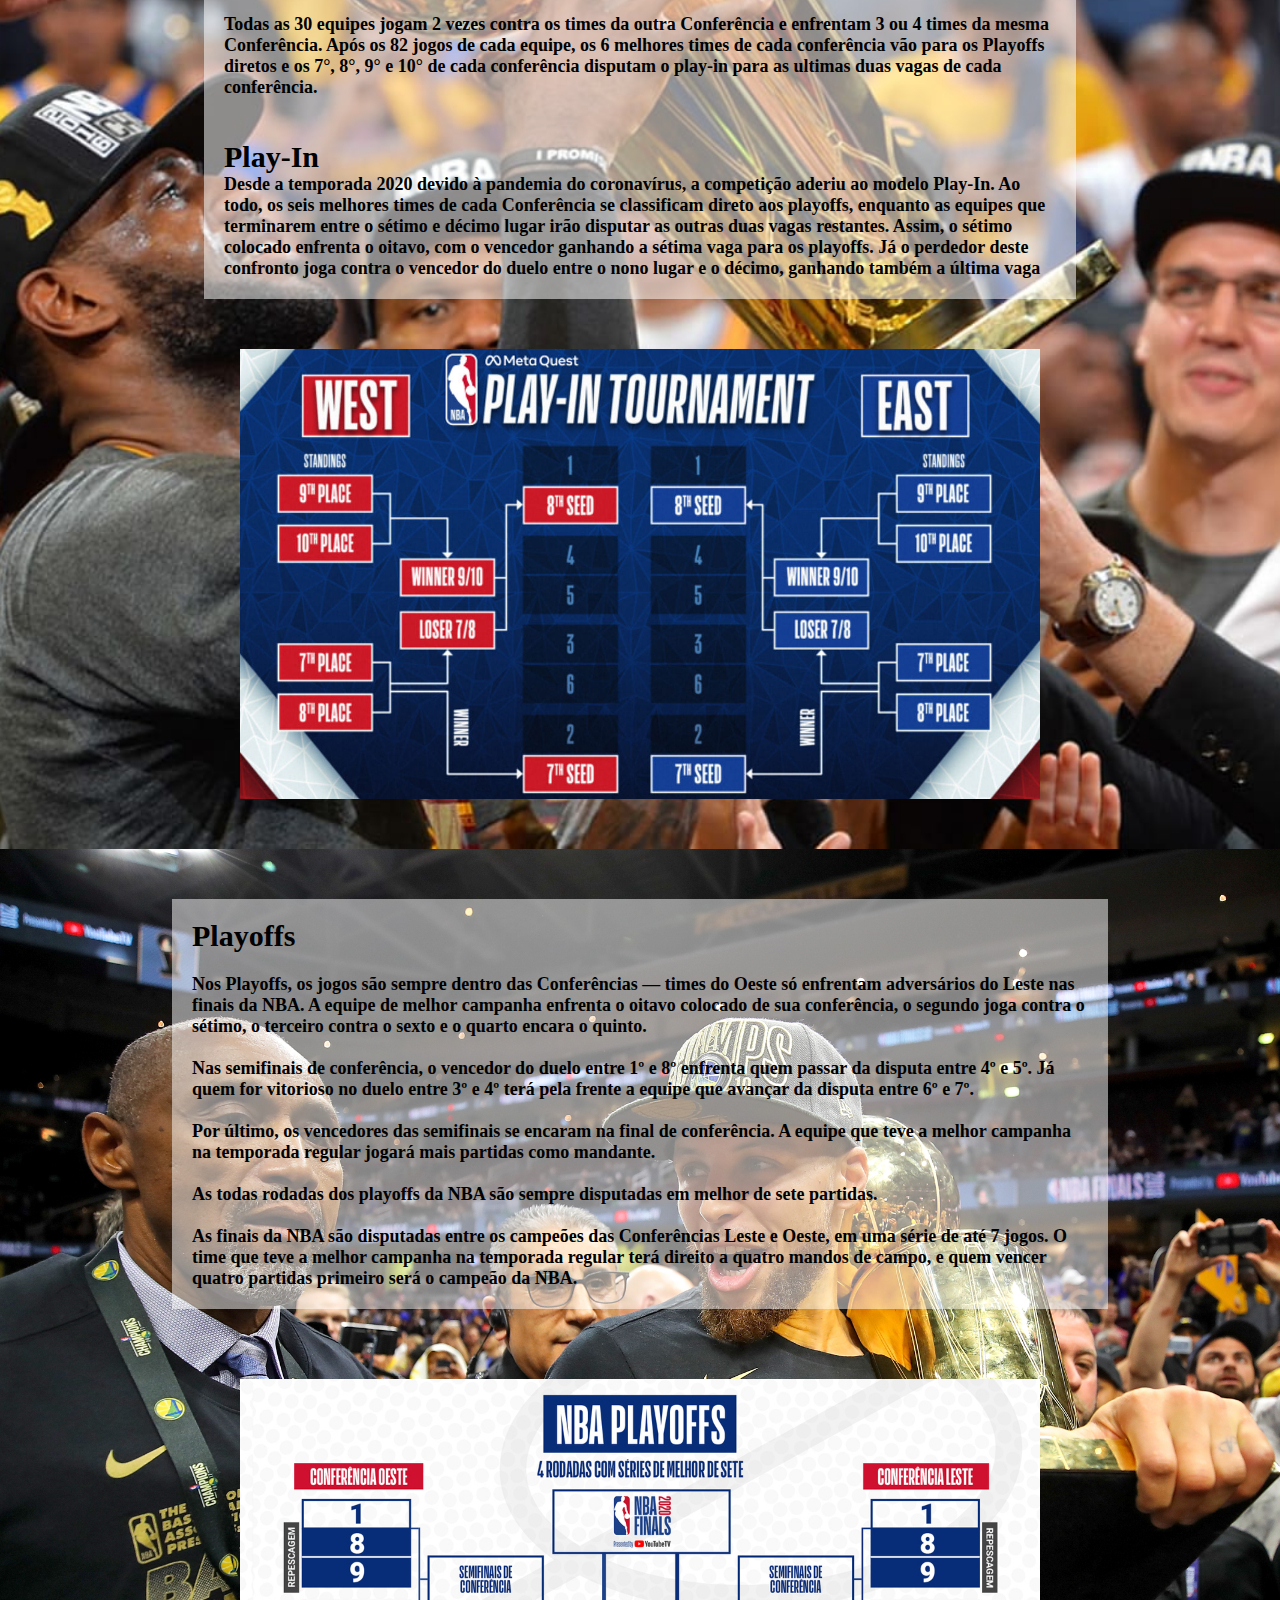
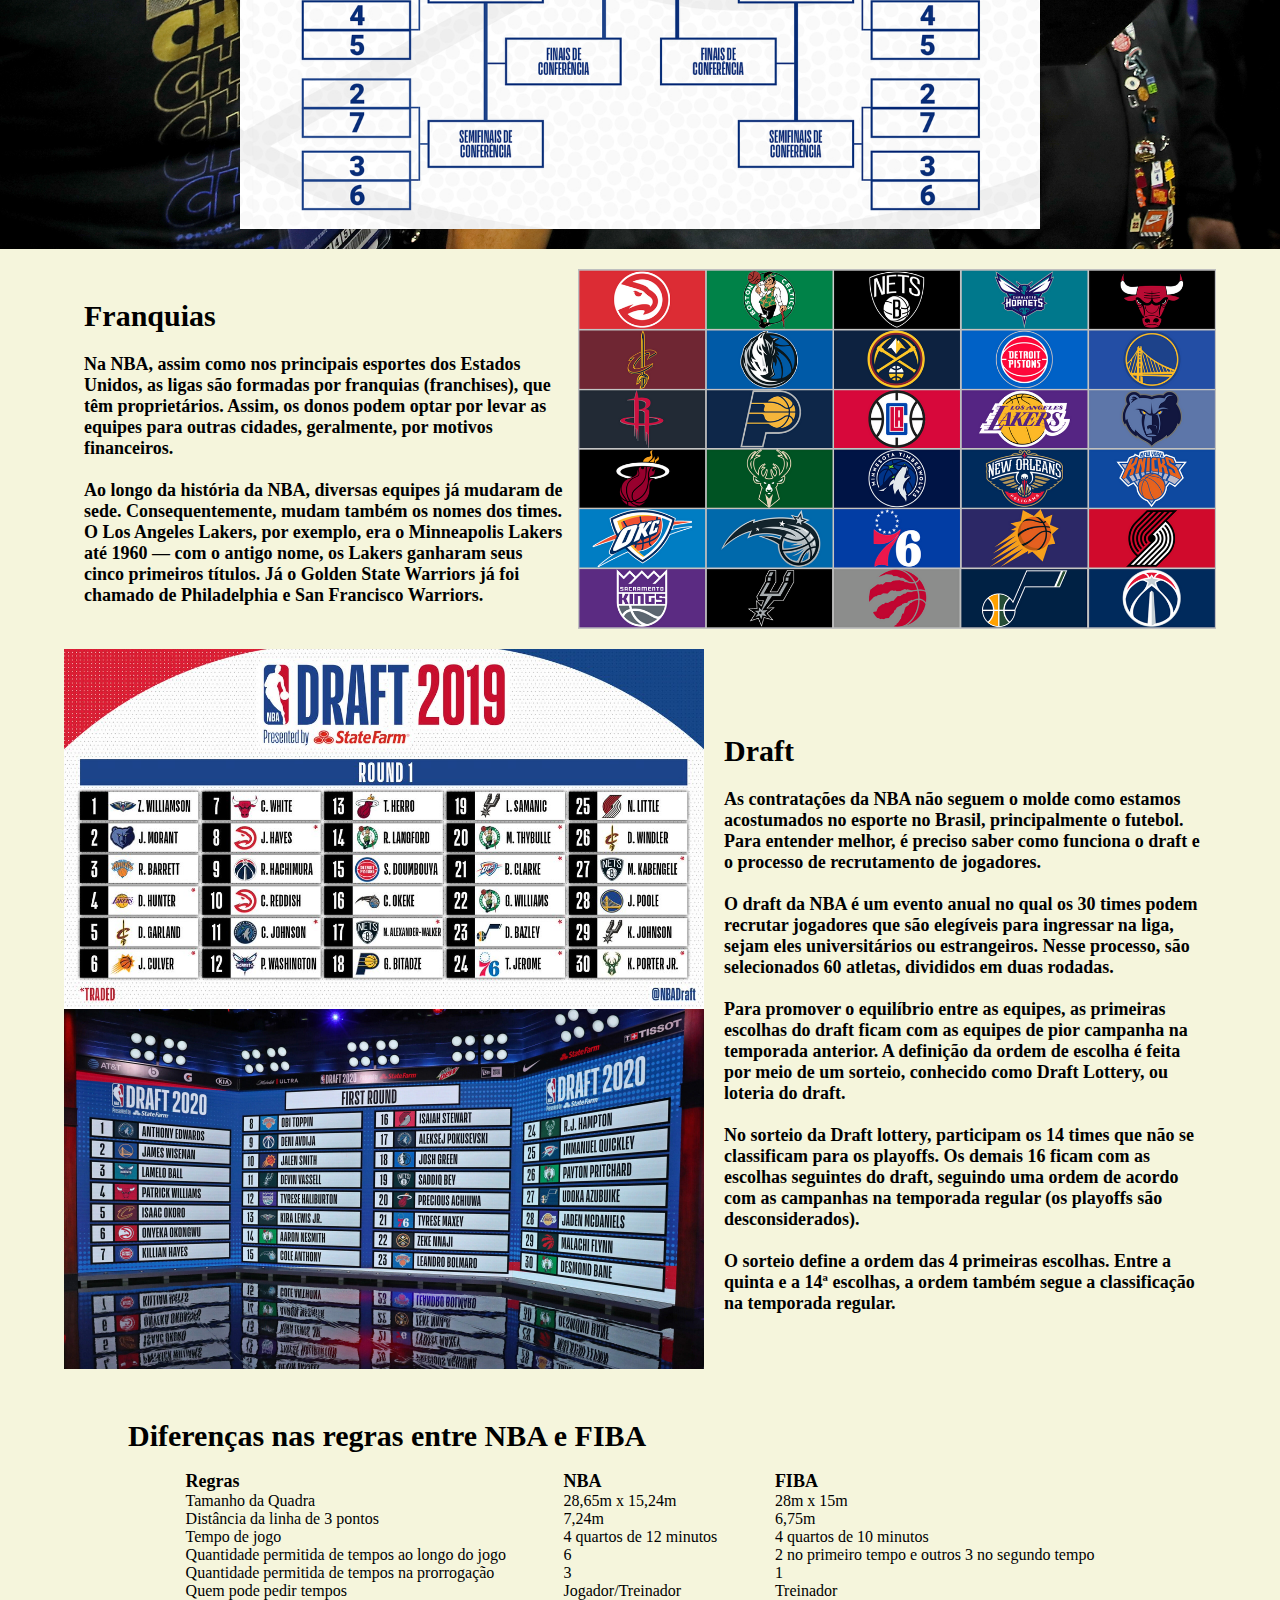
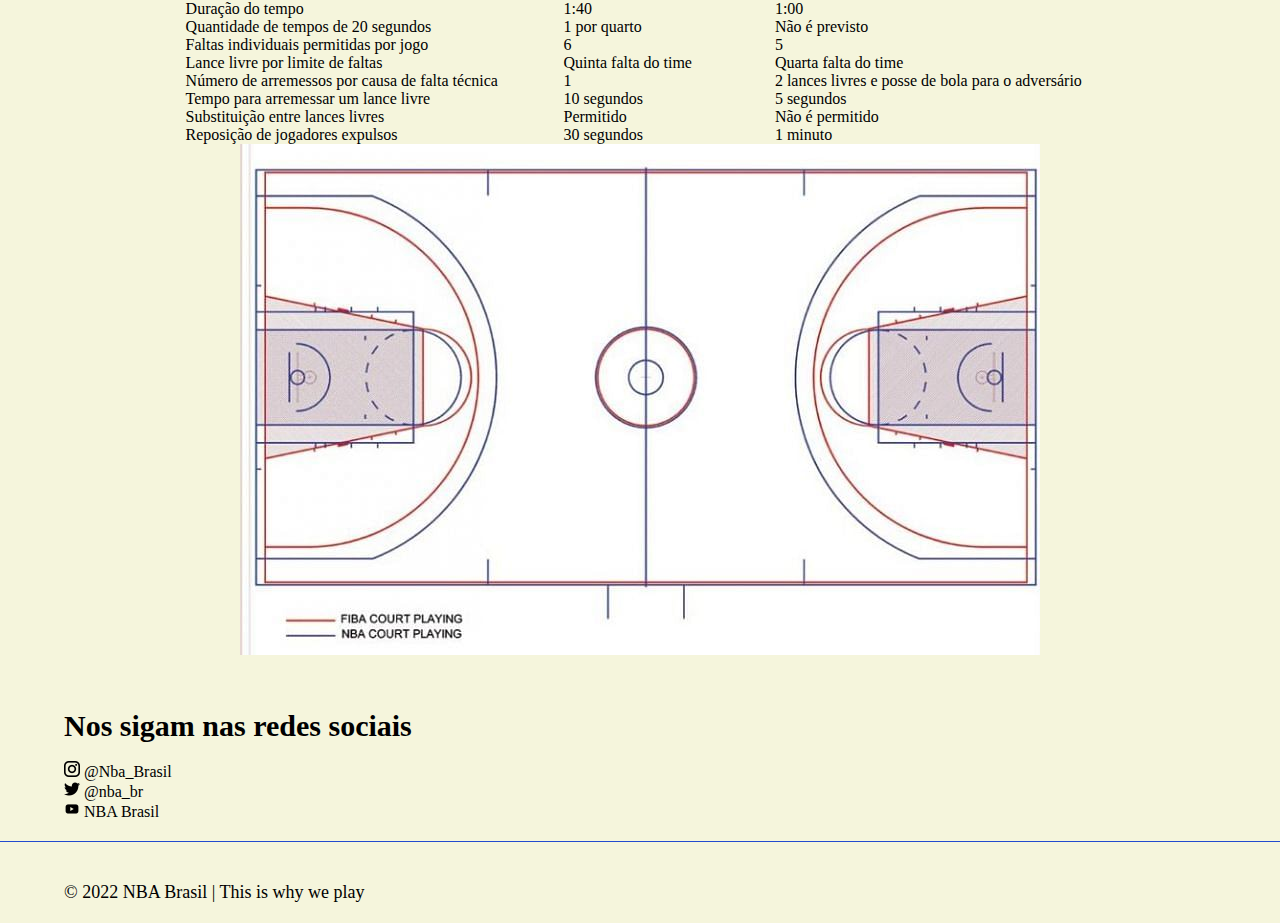
==== commit af5f865c: "tela franchases e palpites" ====
--- a/index.html
+++ b/index.html
@@ -19,19 +19,19 @@
                 <h1 class="titulo_header">NBA Br</h1>
             </div>
             <ul class="navegacao_header">
-                <li class="agora">Home page</li>
+                <li class="agora"><a href="#comeco_pagina">Home page</li></a>
                 <li>|</li>
                 <li>
                     <a href="./cadastro.html">Cadastro</a>
                 </li>
                 <li>
-                    <a href="#">Login</a>
+                    <a href="./login.html">Login</a>
                 </li>
             </ul>
         </div>
     </div>
     <main>
-        <div class="banner1">
+        <div class="banner1" id="comeco_pagina">
             <div class="container">
                 <div class="historia">
                     <h1 class="titulo_banner">História</h1>
--- a/css/index.css
+++ b/css/index.css
@@ -1,11 +1,18 @@
-
+.header{
+    overflow: hidden;
+    position: fixed;
+    top: 0;
+    width: 100%;
+}
 /*Main*/
 /*historia*/
+
 .banner1{
     background-image: url("../assets/nbaCourt.jpg");
     background-size: cover;
     background-position: center center;
     height: 70vh;
+    padding-top: 90px;
 }
 
 .titulo_banner{
--- a/css/geral.css
+++ b/css/geral.css
@@ -13,8 +13,9 @@
 
 /*Header*/
 .header{
-    background-color: rgba(37, 37, 255, 0.822);
-    border-bottom: 4px solid rgba(255, 55, 55, 0.877);
+    background-color: rgb(31, 31, 31);
+    border-bottom: 4px solid rgba(71, 25, 196, 0.877);
+    
 }
 .container {
     width: 90%;
@@ -49,7 +50,7 @@
   }
 
 .navegacao_header{
-    width: 300px;
+    width: 400px;
     display: flex;
     align-items: center;
     justify-content: space-between;
@@ -62,9 +63,13 @@
     color: white;
 }
 
-
-
-
+.lista_header {
+    display: flex;
+    flex-direction: row;
+    align-items: center;
+    justify-content: space-around;
+    width: 7vw;
+}
 
 
 /*Footer*/
